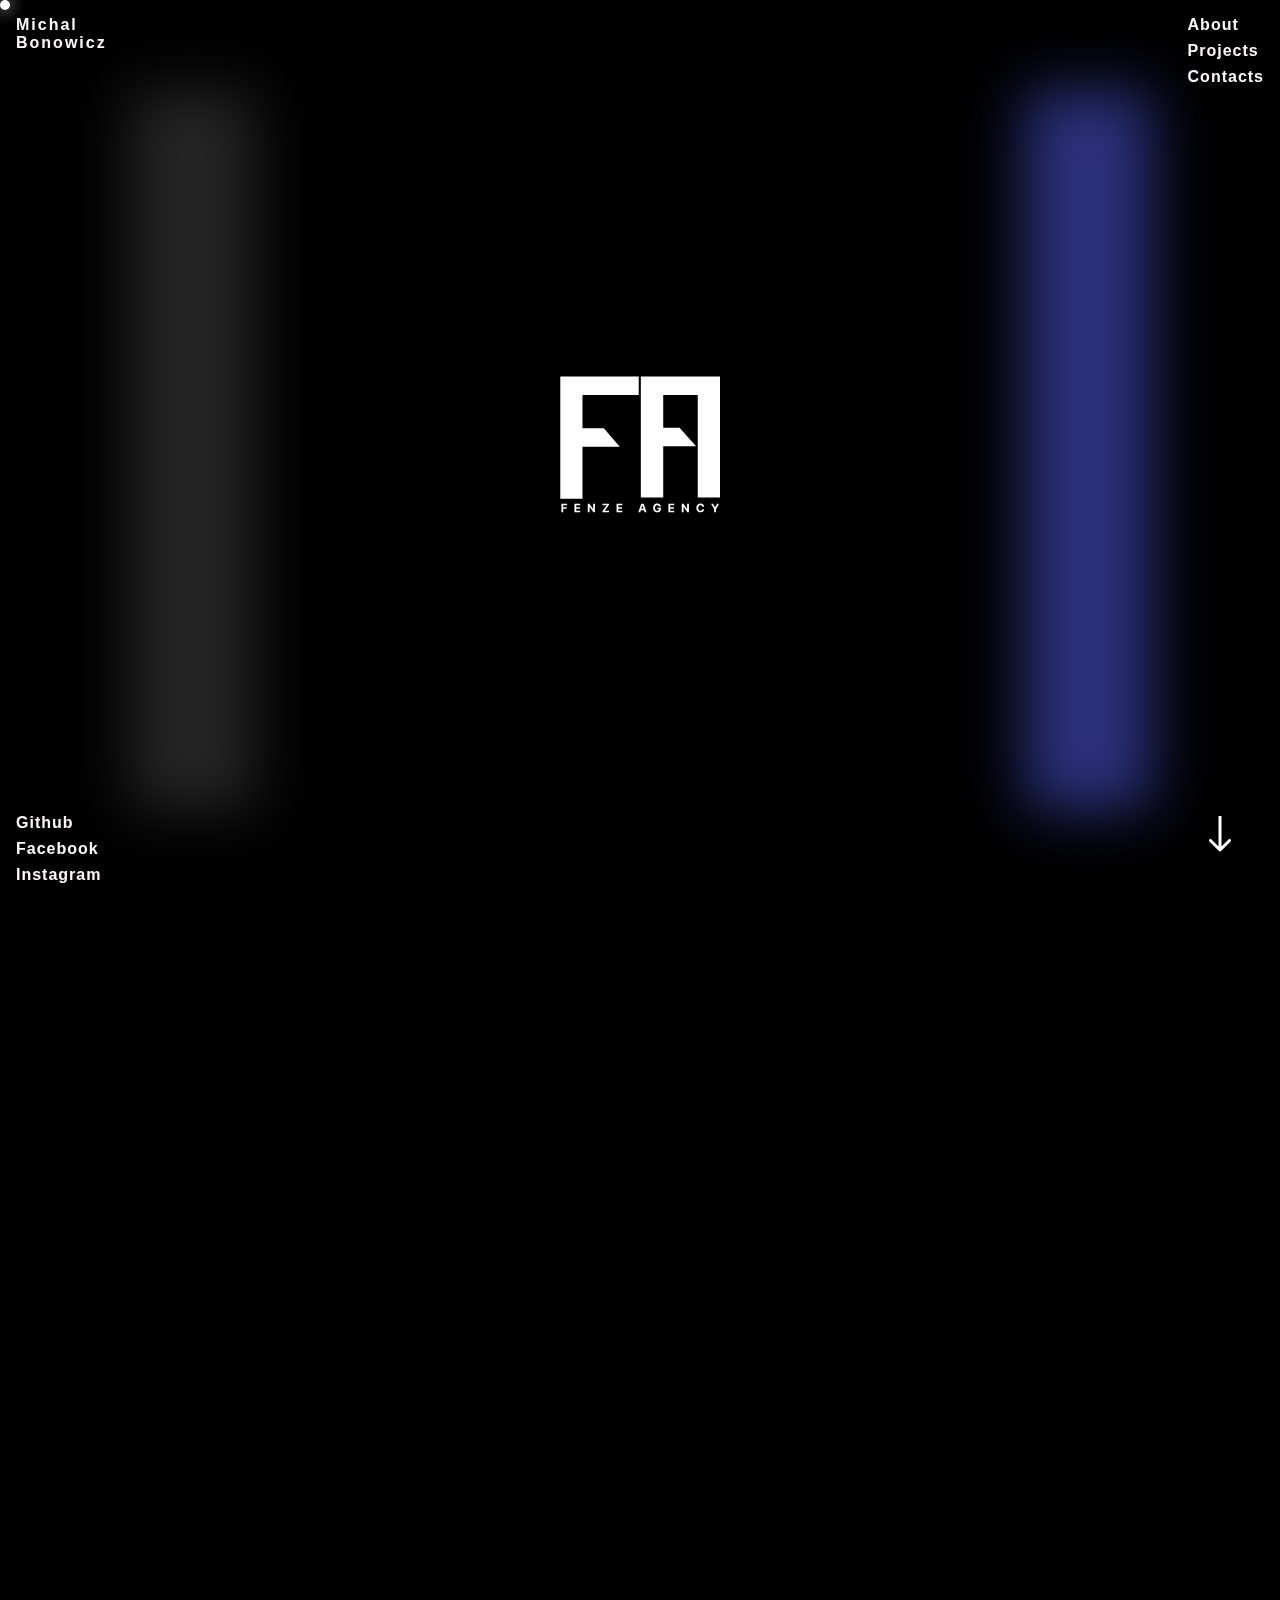
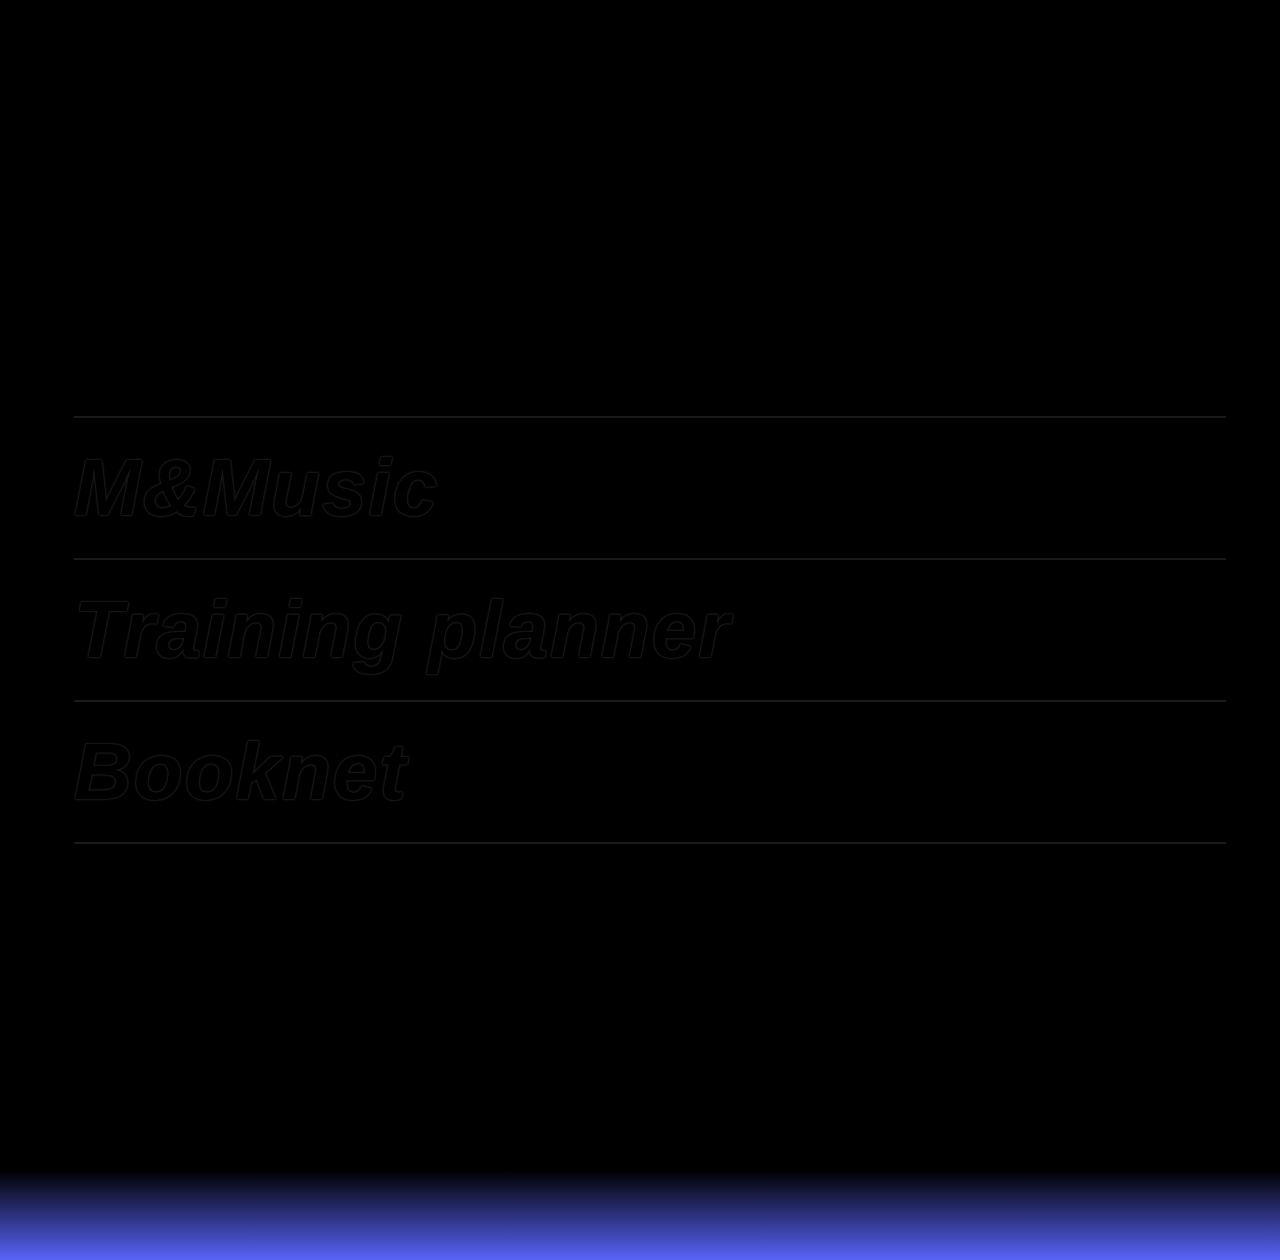
==== public/index.html @ 0707b639 "add firebase hoisting, remove default tag a color" ====
<!DOCTYPE html>
<html lang="pl">

<head>
    <meta charset="UTF-8">
    <meta http-equiv="X-UA-Compatible" content="IE=edge">
    <meta name="viewport" content="width=device-width, initial-scale=1.0">
    <link rel="shortcut icon" href="svg/favicon.svg" type="image/x-icon">
    <link rel="stylesheet" href="styles/style.css">
    <link rel="preconnect" href="https://fonts.googleapis.com">
    <link rel="preconnect" href="https://fonts.gstatic.com" crossorigin>
    <script src="scripts/Cursor.js"></script>
    <script src="scripts/script.js" defer></script>
    <title>MBonowicz</title>
</head>

<body>
    <!-- position fixed components -->

    <div class="logoText">
        Michal <br> Bonowicz
    </div>

    <nav class="navigation">
        <ul class="navigation__items">
            <li class="navigation__item">About</li>
            <li class="navigation__item">Projects</li>
            <li class="navigation__item">Contacts</li>
        </ul>
    </nav>

    <div class="socials">
        <ul class="socials__items">
            <li class="socials__item"><a href="https://github.com/michab1332/" target="blank">Github</a></li>
            <li class="socials__item">Facebook</li>
            <li class="socials__item">Instagram</li>
        </ul>
    </div>

    <img class="arrow" src="svg/arrow.svg" alt="arrow">

    <!-- position fixed components -->
    <section class="heroPage">
        <div class="rectangle"></div>
        <div class="rectangle--grey"></div>
        <img class="heroPage__fenzeIcon" src="svg/fenze.svg" alt="fenze icon">
        <div class="heroPage__textWrapper">
            <p class="heroPage__text">
                front-end<br>developer
            </p>
            <p class="heroPage__textMin"><a href="https://agency.fenze.dev/" target="blank">from Fenze Agency</a></p>
        </div>
    </section>

    <section class="about">
        <p class="about__text">
            I’m a front-end developer with over 3 years of coding experience.
            I’m particularly interested in UI/UX design, building websites and back-end development.
        </p>
    </section>

    <section class="projects">
        <ul class="projects__items">
            <li class="projects__item"><a href="https://github.com/michab1332/m-music" target="blank">M&Music</a></li>
            <li class="projects__item"><a href="https://github.com/michab1332/training_plan_app" target="blank">Training
                    planner</a></li>
            <li class="projects__item"><a href="https://github.com/michab1332/booknet" target="blank">Booknet</a></li>
        </ul>
    </section>

    <footer class="contacts">
        <ul class="footer__items">
            <li class="footer__item">Facebook</li>
            <li class="footer__item">Instagram</li>
            <li class="footer__item"><a href="https://github.com/michab1332/" target="blank">Github</a></li>
        </ul>
    </footer>
</body>

</html>
---- public/styles/style.css ----
@import url('https://fonts.googleapis.com/css2?family=Rubik+Mono+One&display=swap');

:root {
    --rubik-mono-one: Rubik Mono One, sans-serif;
    --montserrat: Montserrat, sans-serif;
    --blue: #5863F8;
    --black: #000000;
    --white: #FFF9FB;
    --text-shadow: transparent 0px 0px 1px, #fff 0px 0px 2px, #fff 0px 0px 2px,
        #fff 0px 0px 2px, #fff 0px 0px 2px, #fff 0px 0px 2px;
}

* {
    box-sizing: border-box;
    margin: 0;
    padding: 0;
    scroll-behavior: smooth;
    cursor: none;
}

a {
    text-decoration: none;
}

a:visited {
    color: var(--white);
}

body {
    overflow-x: hidden;
}

.cursor {
    position: absolute;
    top: 0;
    left: 0;
    width: 10px;
    height: 10px;
    background-color: transparent;
    backdrop-filter: invert(100%);
    pointer-events: none;
    border-radius: 50%;
    display: flex;
    align-items: center;
    justify-content: center;
    transition: width .3s ease, height .3s ease, transform 0.1s ease, background-color .2s ease;
    z-index: 999;
    box-shadow: 0 0 1rem rgb(255, 255, 255);
}

.--blue {
    background-color: var(--blue);
}

.--active::after {
    content: '';
    width: 100%;
    height: 100%;
    z-index: -1;
    border: 3px solid #fff;
    border-radius: 50%;
    position: absolute;
    box-shadow: 0 0 1em rgba(255, 255, 255, 0.526);
    animation: cursorActive 3s;
    animation-iteration-count: infinite;
}

.cursor>p {
    margin: 0 1rem;
    user-select: none;
    font-size: .6rem;
    font-family: var(--rubik-mono-one);
}

.heroPage {
    width: 100%;
    height: 100vh;
    background-color: var(--black);
    display: flex;
    align-items: center;
    justify-content: center;
    user-select: none;
    position: relative;
}

.heroPage__textWrapper {
    color: var(--white);
    font-size: 5rem;
    font-family: var(--rubik-mono-one);
    letter-spacing: .4rem;
    opacity: 0;
    transform: translateY(-10rem);
    transition: opacity 2s ease, transform 1s ease;
}

.heroPage__text::before {
    content: "Front-end Developer";
    position: absolute;
    top: 5px;
    left: 5px;
    color: var(--black);
    z-index: -1;
    text-shadow: var(--text-shadow);
    -webkit-font-smoothing: antialiased;
    transform: scale(.95);
    opacity: .3;
    animation: textShadowAnimation 5s infinite ease-in-out;
}

.heroPage__fenzeIcon {
    position: absolute;
    width: 10rem;
    transition: opacity .5s ease, transform 1s ease;
}

.heroPage__textMin {
    font-size: 1rem;
    color: var(--blue);
    margin-left: 5px;
    position: relative;
    width: 100%;
}

.heroPage__textMin>a {
    text-decoration: none;
}

.heroPage__textMin>a:visited {
    color: var(--blue);
}

.heroPage__textMin>a:link {
    color: var(--blue);
}

.heroPage__textMin::before {
    content: "";
    position: absolute;
    width: 50%;
    height: 3px;
    background-color: var(--blue);
    bottom: -5px;
    opacity: 0;
    left: 0;
    transition: opacity .3s ease;
}

.heroPage__textMin:hover::before {
    opacity: 1;
}

.rectangle {
    position: absolute;
    top: 10%;
    right: 10%;
    width: 10%;
    height: 80%;
    background-color: var(--blue);
    z-index: 1;
    filter: blur(30px);
    opacity: .5;
    animation: onLoadRect 1.5s;
}

.rectangle--grey {
    position: absolute;
    bottom: 10%;
    left: 10%;
    width: 10%;
    height: 80%;
    background-color: #4a4a4a;
    z-index: 1;
    filter: blur(30px);
    opacity: .5;
    animation: onLoadRect 1.5s;
}

.logoText {
    position: fixed;
    font-family: var(--montserrat);
    font-weight: 900;
    letter-spacing: 2px;
    color: var(--white);
    margin: 1rem;
    user-select: none;
    z-index: 999;
}

.navigation {
    position: fixed;
    right: 0;
    margin: 1rem;
    z-index: 999;
}

.navigation__items {
    color: var(--white);
    font-family: var(--montserrat);
    font-weight: 900;
    letter-spacing: 1px;
}

.navigation__item {
    list-style: none;
    margin-bottom: .5rem;
    transition: transform .1s ease-in;
}

.navigation__item:hover {
    transform: scaleX(1.1) scaleY(1.2);
}

.socials {
    position: fixed;
    bottom: 0;
    margin: 1rem;
    transition: opacity .3s ease-in, transform .5s ease;
    z-index: 999;
}

.socials__items {
    color: var(--white);
    font-family: var(--montserrat);
    font-weight: 900;
    letter-spacing: 1px;
}

.socials__item {
    user-select: none;
    list-style: none;
    margin-top: .5rem;
    transition: transform .1s ease-in;
}

.socials__item>a:link {
    color: var(--white);
}

.socials__item:hover {
    transform: scaleX(1.1) scaleY(1.2);
}

.arrow {
    position: fixed;
    bottom: 0;
    right: 0;
    margin: 3rem;
    transition: transform .5s ease-in-out;
    z-index: 999;
}

.about {
    width: 100%;
    min-height: 60vh;
    background-color: var(--black);
    display: flex;
    justify-content: center;
}

.about__text {
    color: var(--white);
    font-family: var(--montserrat);
    font-weight: 900;
    letter-spacing: 2px;
    font-size: 4rem;
    width: 90%;
    user-select: none;
}

.projects {
    width: 100%;
    height: 100vh;
    background-color: var(--black);
    display: flex;
    justify-content: center;
    align-items: center;
}

.projects__items {
    font-family: var(--montserrat);
    font-weight: 900;
    letter-spacing: 2px;
    list-style: none;
    width: 90%;
}

.projects__item {
    width: 100%;
    height: 100%;
    font-size: 5rem;
    text-shadow: var(--text-shadow);
    -webkit-font-smoothing: antialiased;
    border-top: #fff solid 2px;
    padding: 1.5rem 0;
    transition: opacity .3s ease-in, transform .5s ease;
}

.projects__item>a {
    display: inline-block;
    color: #080808;
    width: 100%;
    height: 100%;
    font-style: italic;
}

.projects__item:last-child {
    border-bottom: #fff solid 2px;
}

footer {
    min-height: 20vh;
    width: 100%;
    background: linear-gradient(180deg, var(--black) 50%, var(--blue) 100%);
    display: flex;
    align-items: center;
    justify-content: center;
    font-family: var(--montserrat);
    font-weight: 900;
    letter-spacing: 2px;
    font-size: 4rem;
}

.footer__items {
    width: 80%;
    display: flex;
    justify-content: space-between;
    color: var(--white);
    list-style: none;
    user-select: none;
    opacity: 0;
    transform: translateY(-20px);
    transition: opacity .3s ease-in, transform .5s ease;
}

.footer__item {
    position: relative;
    transition: transform .3s ease-in-out;
}

.footer__item>a:link {
    color: var(--white);
}

.footer__item:hover {
    transform: translateY(-5px);
}

.footer__item::before {
    content: '';
    width: 100%;
    height: 5px;
    left: 50%;
    bottom: 0;
    transform: translateX(-50%);
    position: absolute;
    background-color: var(--blue);
    z-index: -1;
    opacity: 0;
    transition: transform .5s ease-in-out, opacity .3s ease-in, background-color .3s ease-in;
}

.footer__item:hover::before {
    opacity: 1;
    transform: translate(-50%) translateY(-100%);
    background-color: var(--white);
}

.about__word {
    opacity: 0;
    transition: opacity 1s ease-in-out;
}

@media only screen and (max-width: 600px) {
    .heroPage__textWrapper {
        font-size: 2rem;
    }

    .heroPage__textMin {
        margin: 0;
    }

    .heroPage__textMin::before {
        width: 100%;
    }

    .about__text {
        font-size: 2.5rem;
    }

    .projects__item {
        font-size: 3rem;
    }

    .footer__items {
        font-size: 3rem;
        flex-direction: column;
        margin: auto 0;
    }

    .footer__item {
        margin-bottom: 1rem;
    }
}

@media only screen and (min-width: 600px) {
    .about__text {
        font-size: 6rem;
        margin-right: 1rem;
    }
}

@keyframes cursorActive {
    0% {
        transform: scale(1);
        opacity: .2;
    }

    25% {
        opacity: 1;
    }

    50% {
        transform: scale(1.2);
        opacity: 0;
    }

    100% {
        transform: scale(1);
        opacity: .1;
    }
}

@keyframes onLoadRect {
    0% {
        opacity: 1;
        transform: scaleX(3);
    }

    50% {
        opacity: .75;
    }

    100% {
        opacity: .5;
    }
}

@keyframes textShadowAnimation {
    0% {
        transform: scale(1);
    }

    50% {
        transform: scale(.95);
        opacity: .1;
    }

    100% {
        transform: scale(1);
    }
}
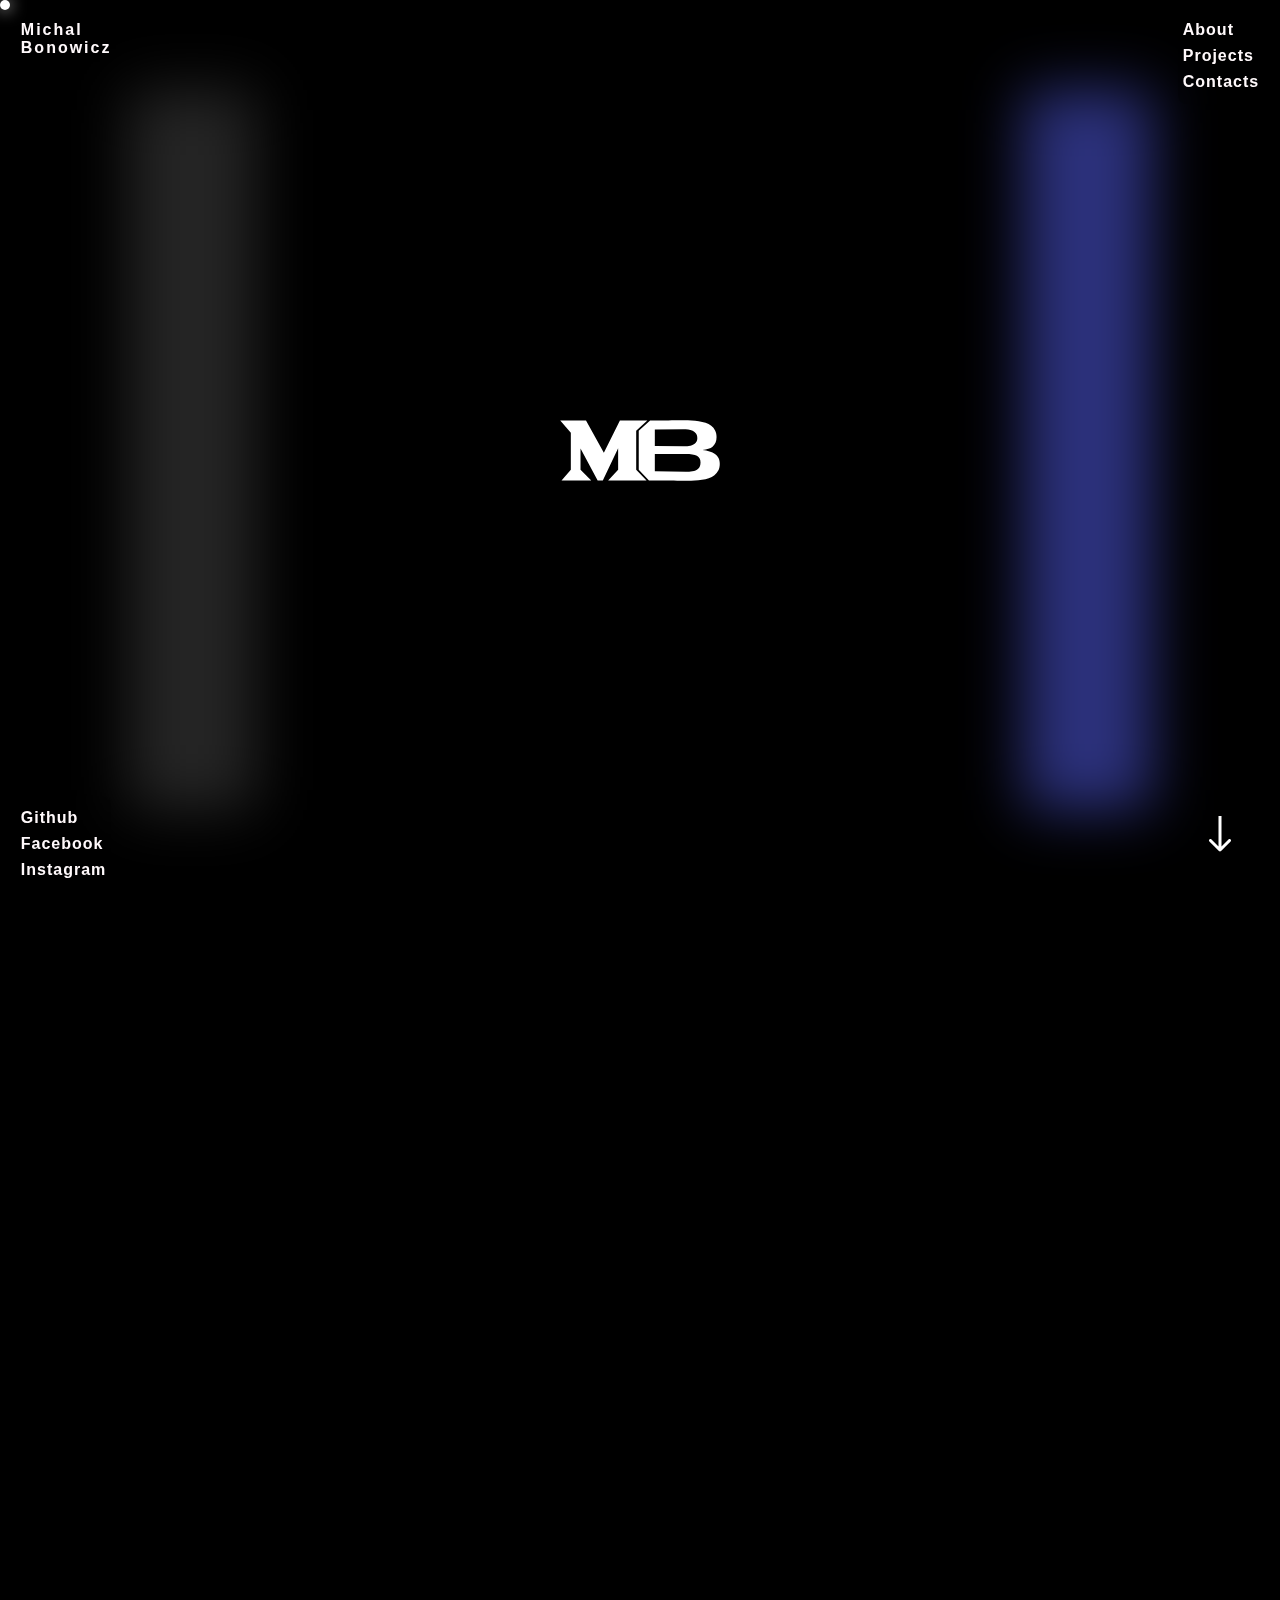
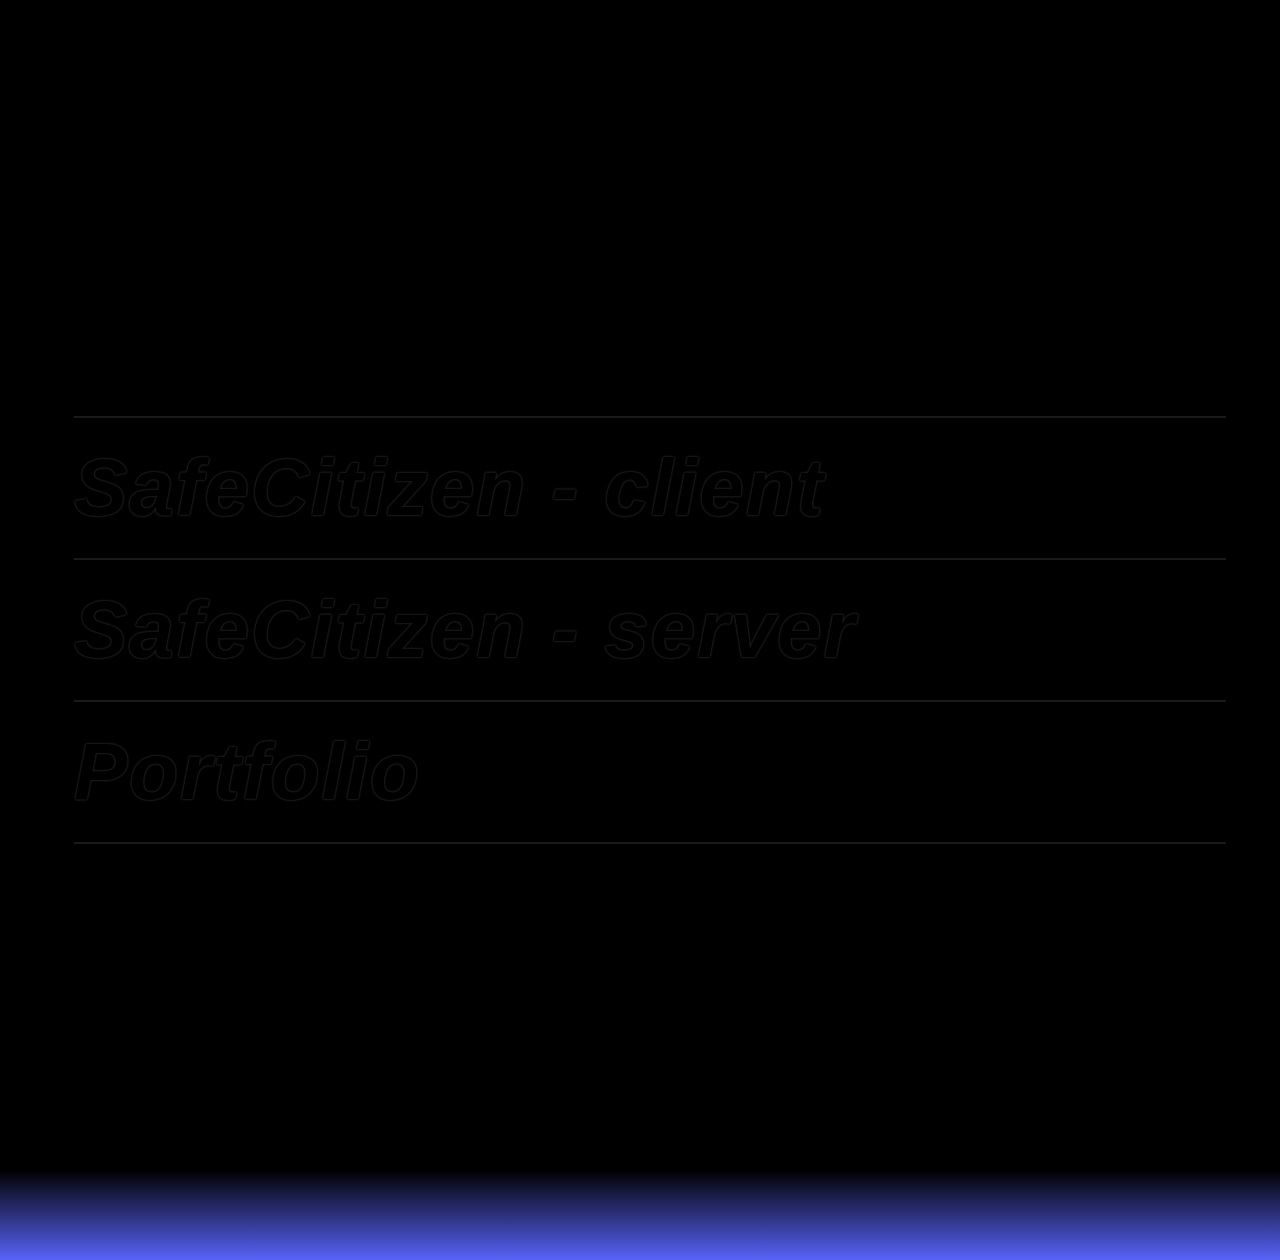
==== commit 8af0fff3: "ui: updated information" ====
--- a/public/index.html
+++ b/public/index.html
@@ -12,6 +12,26 @@
     <script src="scripts/Cursor.js"></script>
     <script src="scripts/script.js" defer></script>
     <title>MBonowicz</title>
+
+    <!-- Primary Meta Tags -->
+    <meta name="title" content="Michał Bonowicz => Front-end developer">
+    <meta name="description" content="I'll make you beautiful website">
+
+    <!-- Open Graph / Facebook -->
+    <meta property="og:type" content="website">
+    <meta property="og:url" content="https://metatags.io/">
+    <meta property="og:title" content="Michał Bonowicz => Front-end developer">
+    <meta property="og:description" content="I'll make you beautiful website">
+    <meta property="og:image"
+        content="https://metatags.io/assets/meta-tags-16a33a6a8531e519cc0936fbba0ad904e52d35f34a46c97a2c9f6f7dd7d336f2.png">
+
+    <!-- Twitter -->
+    <meta property="twitter:card" content="summary_large_image">
+    <meta property="twitter:url" content="https://metatags.io/">
+    <meta property="twitter:title" content="Michał Bonowicz => Front-end developer">
+    <meta property="twitter:description" content="I'll make you beautiful website">
+    <meta property="twitter:image"
+        content="https://metatags.io/assets/meta-tags-16a33a6a8531e519cc0936fbba0ad904e52d35f34a46c97a2c9f6f7dd7d336f2.png">
 </head>
 
 <body>
@@ -43,35 +63,38 @@
     <section class="heroPage">
         <div class="rectangle"></div>
         <div class="rectangle--grey"></div>
-        <img class="heroPage__fenzeIcon" src="svg/fenze.svg" alt="fenze icon">
+        <img class="heroPage__fenzeIcon" src="svg/favicon.svg" alt="fenze icon">
         <div class="heroPage__textWrapper">
             <p class="heroPage__text">
                 front-end<br>developer
             </p>
-            <p class="heroPage__textMin"><a href="https://agency.fenze.dev/" target="blank">from Fenze Agency</a></p>
+            <p class="heroPage__textMin">from zero to hero</p>
         </div>
     </section>
 
     <section class="about">
         <p class="about__text">
-            I’m a front-end developer with over 3 years of coding experience.
+            I’m a front-end developer with over 4 years of coding experience.
             I’m particularly interested in UI/UX design, building websites and back-end development.
         </p>
     </section>
 
     <section class="projects">
         <ul class="projects__items">
-            <li class="projects__item"><a href="https://github.com/michab1332/m-music" target="blank">M&Music</a></li>
-            <li class="projects__item"><a href="https://github.com/michab1332/training_plan_app" target="blank">Training
-                    planner</a></li>
-            <li class="projects__item"><a href="https://github.com/michab1332/booknet" target="blank">Booknet</a></li>
+            <li class="projects__item"><a href="https://github.com/michab1332/safecitizen-client"
+                    target="blank">SafeCitizen - client</a></li>
+            <li class="projects__item"><a href="https://github.com/michab1332/safecitizen" target="blank">SafeCitizen -
+                    server</a></li>
+            <li class="projects__item"><a href="https://github.com/michab1332/portfolio" target="blank">Portfolio</a>
+            </li>
         </ul>
     </section>
 
     <footer class="contacts">
         <ul class="footer__items">
-            <li class="footer__item">Facebook</li>
-            <li class="footer__item">Instagram</li>
+            <li class="footer__item"><a href="https://www.facebook.com/profile.php?id=100011013907230"
+                    target="blank">Facebook</a></li>
+            <li class="footer__item"><a href="https://www.instagram.com/michab11/" target="blank">Instagram</a></li>
             <li class="footer__item"><a href="https://github.com/michab1332/" target="blank">Github</a></li>
         </ul>
     </footer>
--- a/public/styles/style.css
+++ b/public/styles/style.css
@@ -184,6 +184,10 @@
     margin: 1rem;
     user-select: none;
     z-index: 999;
+
+    backdrop-filter: blur(.5rem);
+    border-radius: .5rem;
+    padding: .3rem;
 }
 
 .navigation {
@@ -191,6 +195,10 @@
     right: 0;
     margin: 1rem;
     z-index: 999;
+
+    backdrop-filter: blur(.5rem);
+    border-radius: .5rem;
+    padding: .3rem;
 }
 
 .navigation__items {
@@ -204,6 +212,7 @@
     list-style: none;
     margin-bottom: .5rem;
     transition: transform .1s ease-in;
+    user-select: none;
 }
 
 .navigation__item:hover {
@@ -216,6 +225,10 @@
     margin: 1rem;
     transition: opacity .3s ease-in, transform .5s ease;
     z-index: 999;
+
+    backdrop-filter: blur(.5rem);
+    border-radius: .5rem;
+    padding: .3rem;
 }
 
 .socials__items {
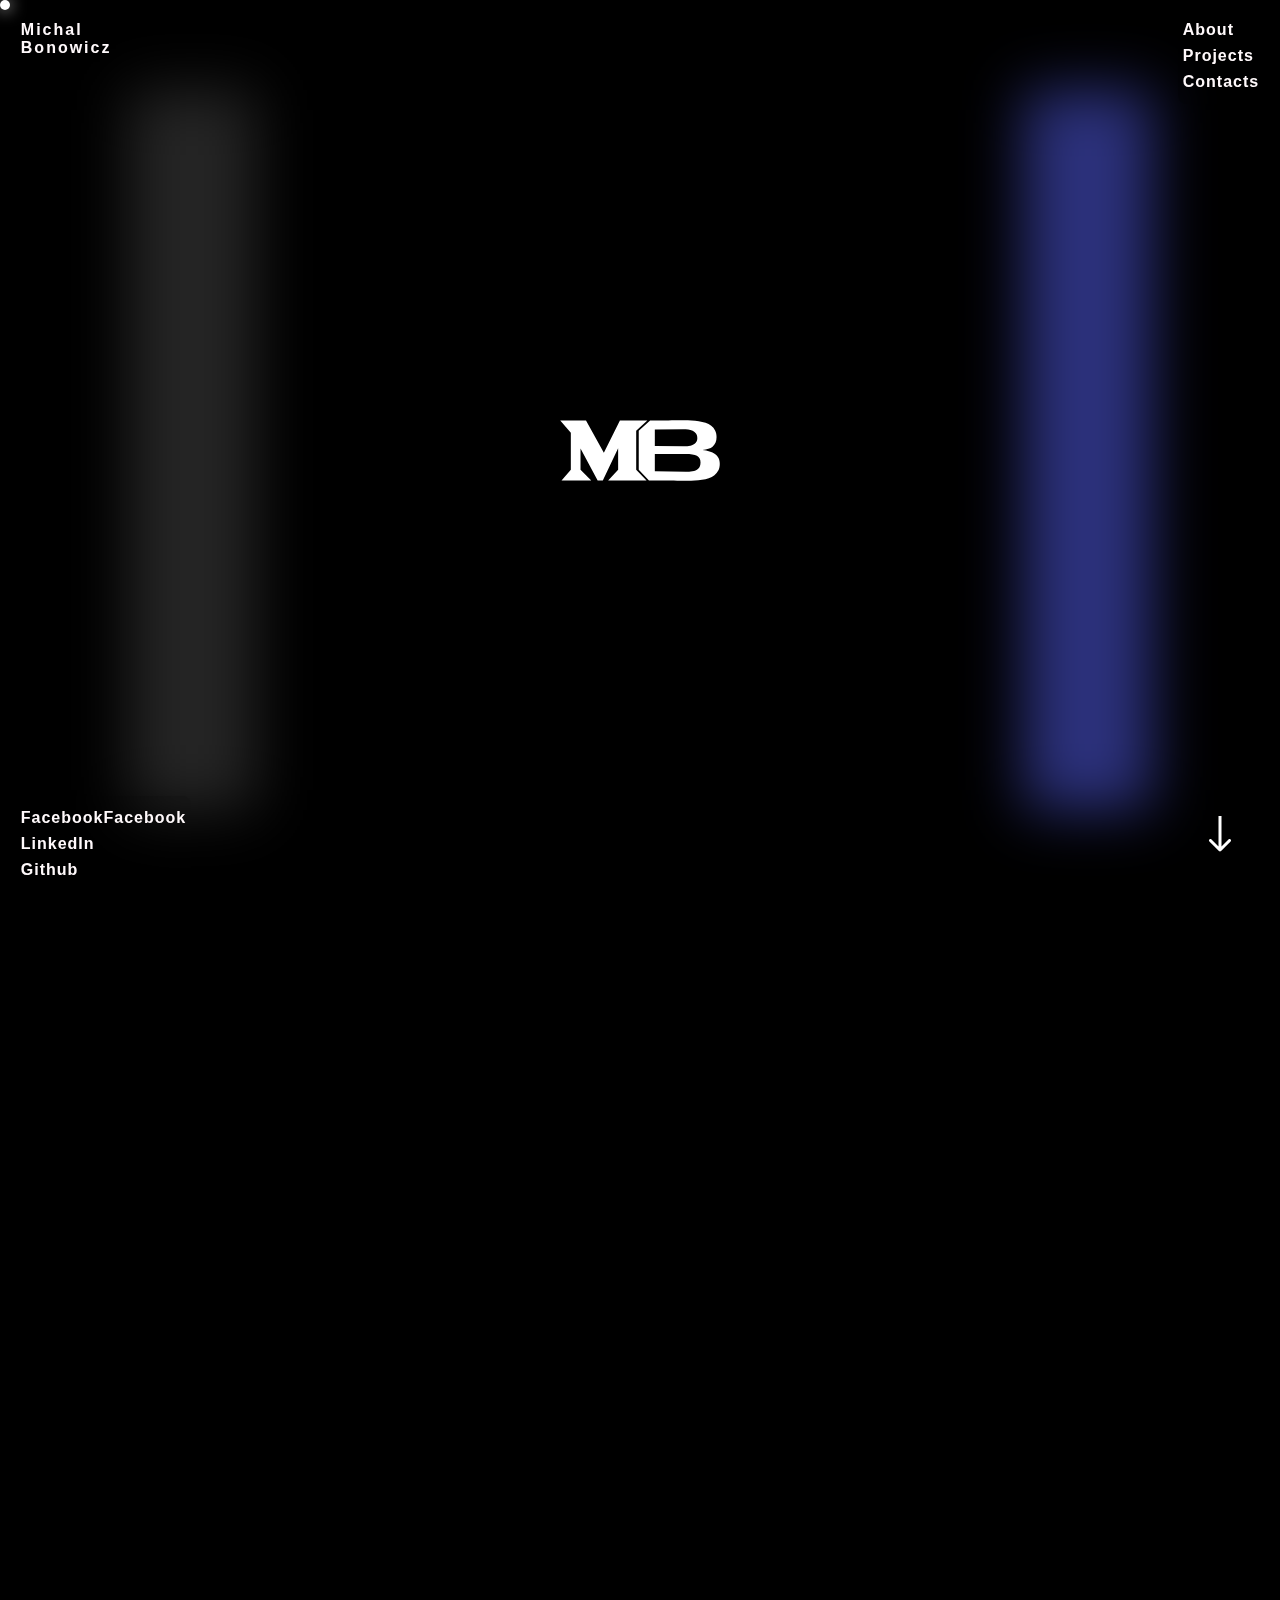
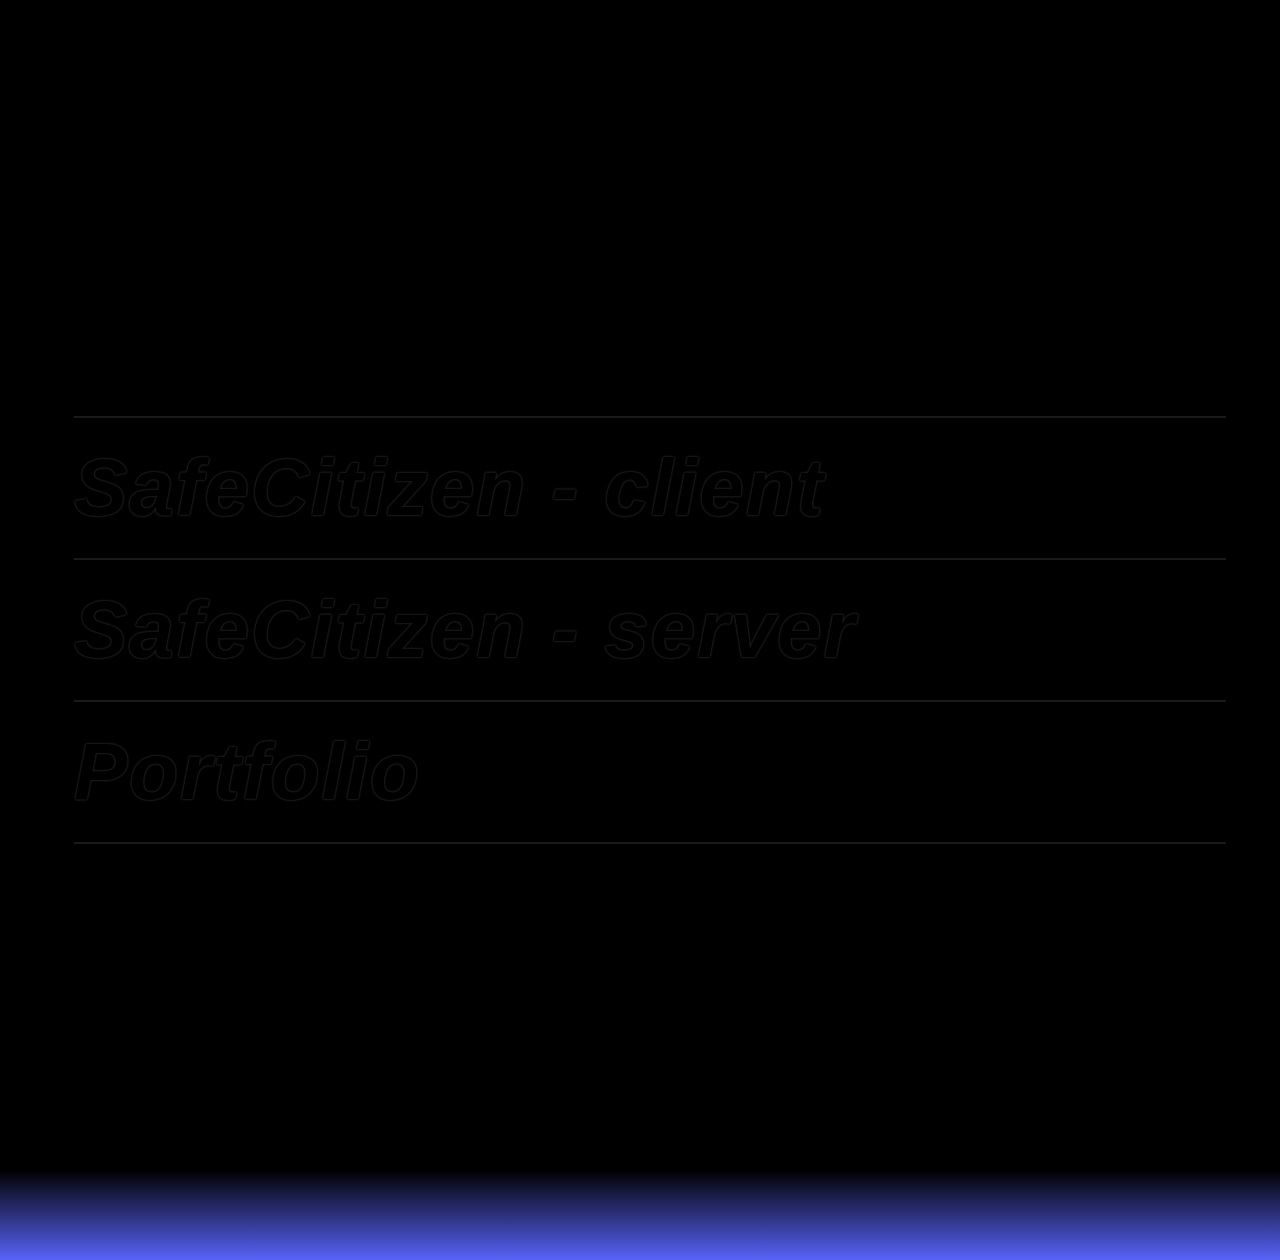
==== commit 481416ed: "ui: updating information - add links in socials element and footer" ====
--- a/public/index.html
+++ b/public/index.html
@@ -51,9 +51,11 @@
 
     <div class="socials">
         <ul class="socials__items">
+            <li class="socials__item"><a
+                    href="https://www.facebook.com/profile.php?id=100011013907230">Facebook</a>Facebook</li>
+            <li class="socials__item"><a href="https://www.linkedin.com/in/micha%C5%82-bonowicz-b2b9222b7/">LinkedIn</a>
+            </li>
             <li class="socials__item"><a href="https://github.com/michab1332/" target="blank">Github</a></li>
-            <li class="socials__item">Facebook</li>
-            <li class="socials__item">Instagram</li>
         </ul>
     </div>
 
@@ -94,7 +96,8 @@
         <ul class="footer__items">
             <li class="footer__item"><a href="https://www.facebook.com/profile.php?id=100011013907230"
                     target="blank">Facebook</a></li>
-            <li class="footer__item"><a href="https://www.instagram.com/michab11/" target="blank">Instagram</a></li>
+            <li class="footer__item"><a href="https://www.linkedin.com/in/micha%C5%82-bonowicz-b2b9222b7/"
+                    target="blank">LinkedIn</a></li>
             <li class="footer__item"><a href="https://github.com/michab1332/" target="blank">Github</a></li>
         </ul>
     </footer>
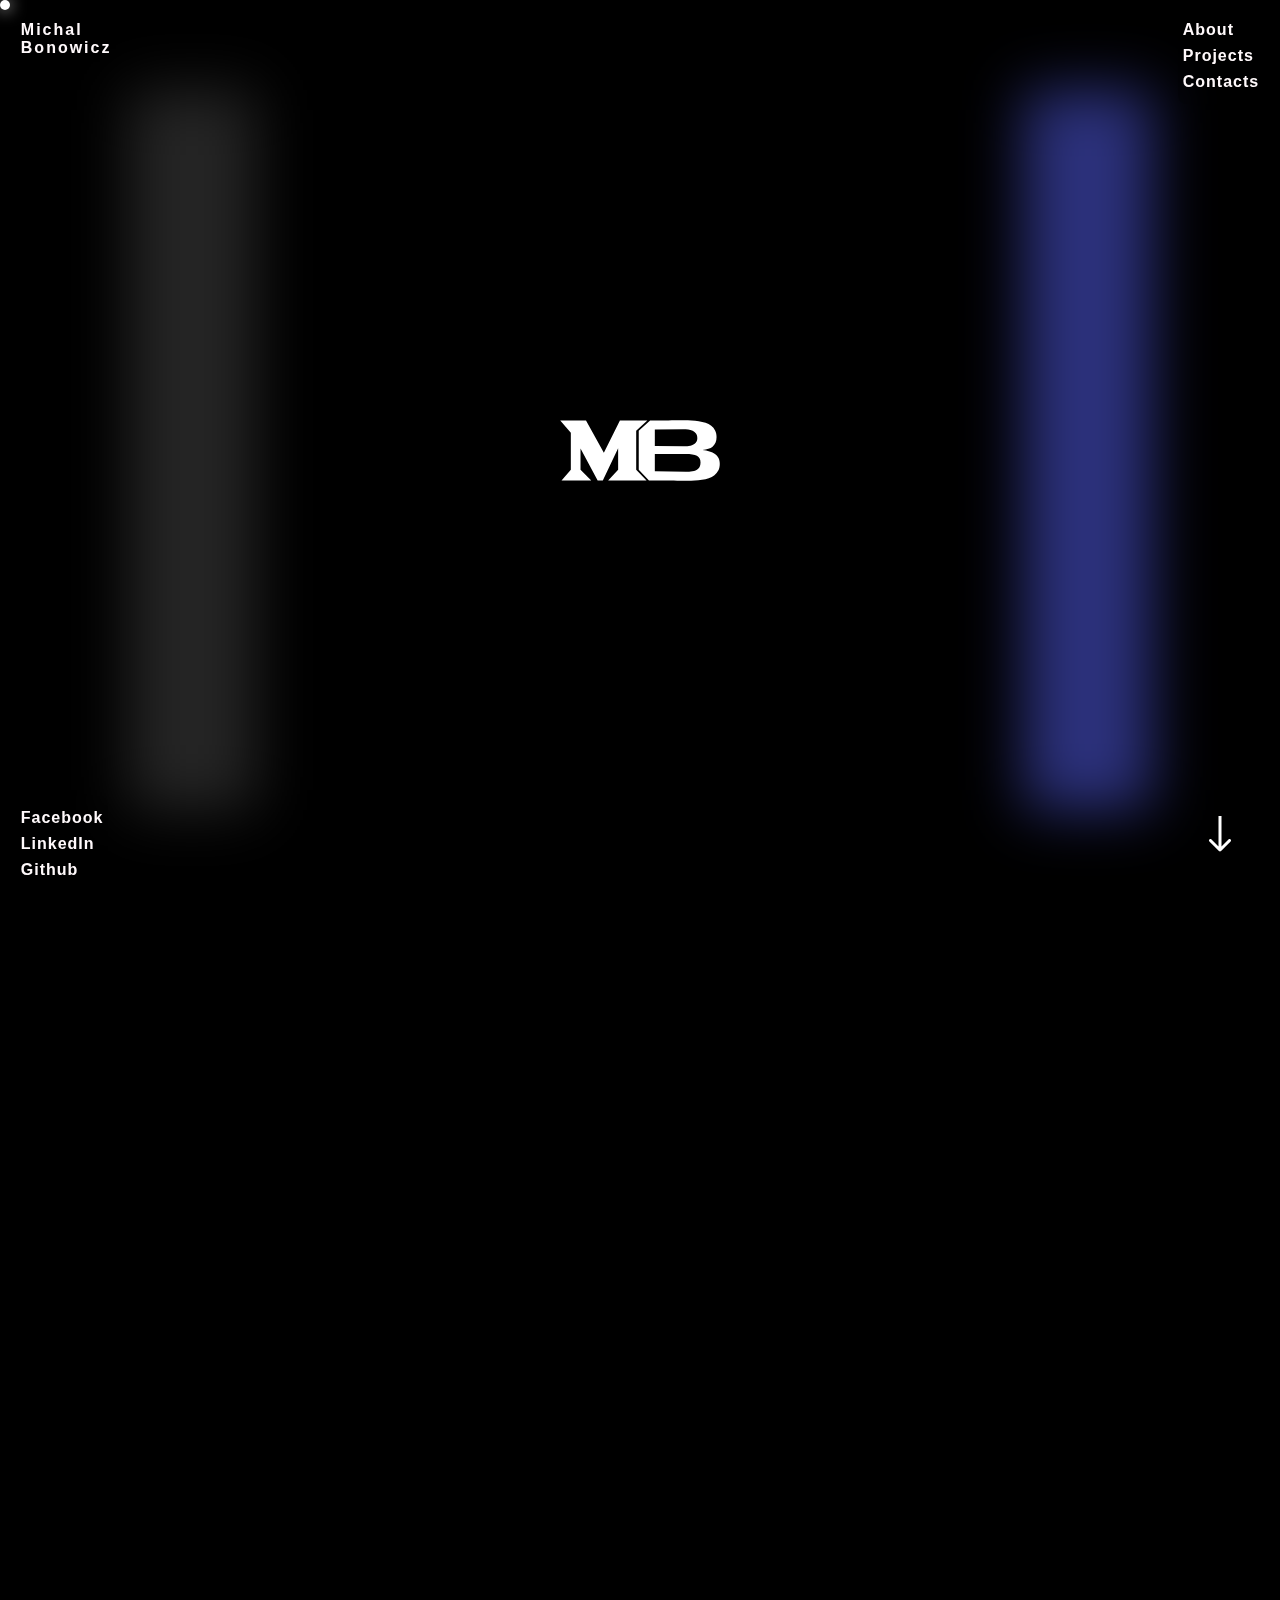
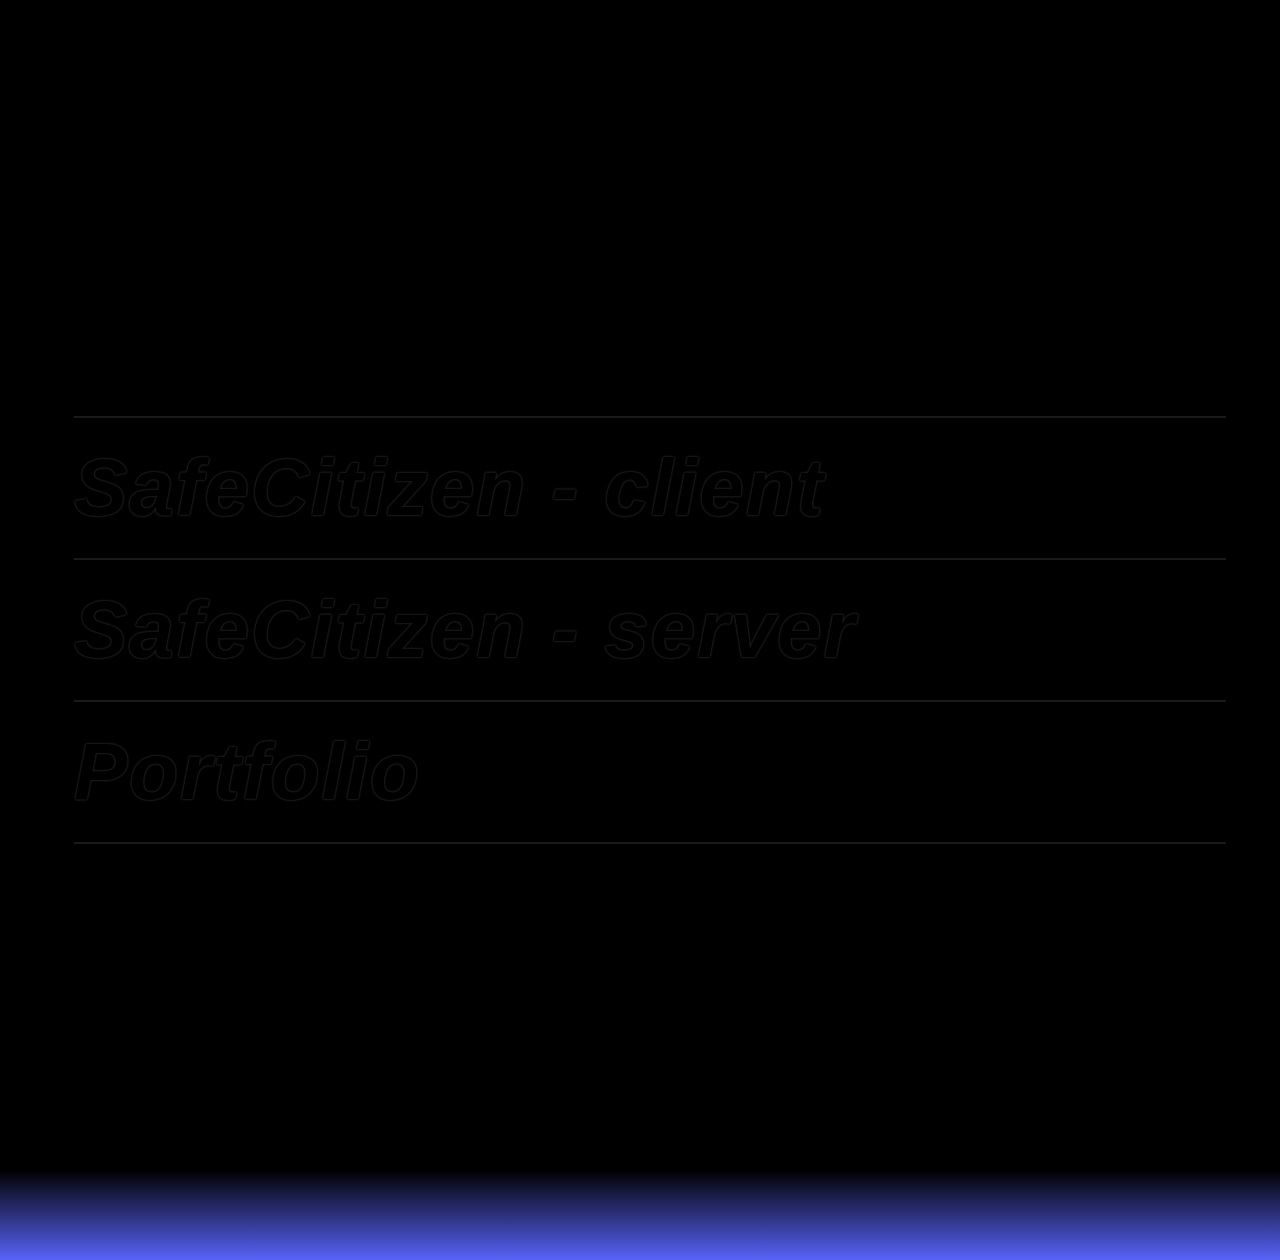
==== commit fcdd3588: "fix" ====
--- a/public/index.html
+++ b/public/index.html
@@ -51,8 +51,8 @@
 
     <div class="socials">
         <ul class="socials__items">
-            <li class="socials__item"><a
-                    href="https://www.facebook.com/profile.php?id=100011013907230">Facebook</a>Facebook</li>
+            <li class="socials__item"><a href="https://www.facebook.com/profile.php?id=100011013907230">Facebook</a>
+            </li>
             <li class="socials__item"><a href="https://www.linkedin.com/in/micha%C5%82-bonowicz-b2b9222b7/">LinkedIn</a>
             </li>
             <li class="socials__item"><a href="https://github.com/michab1332/" target="blank">Github</a></li>
